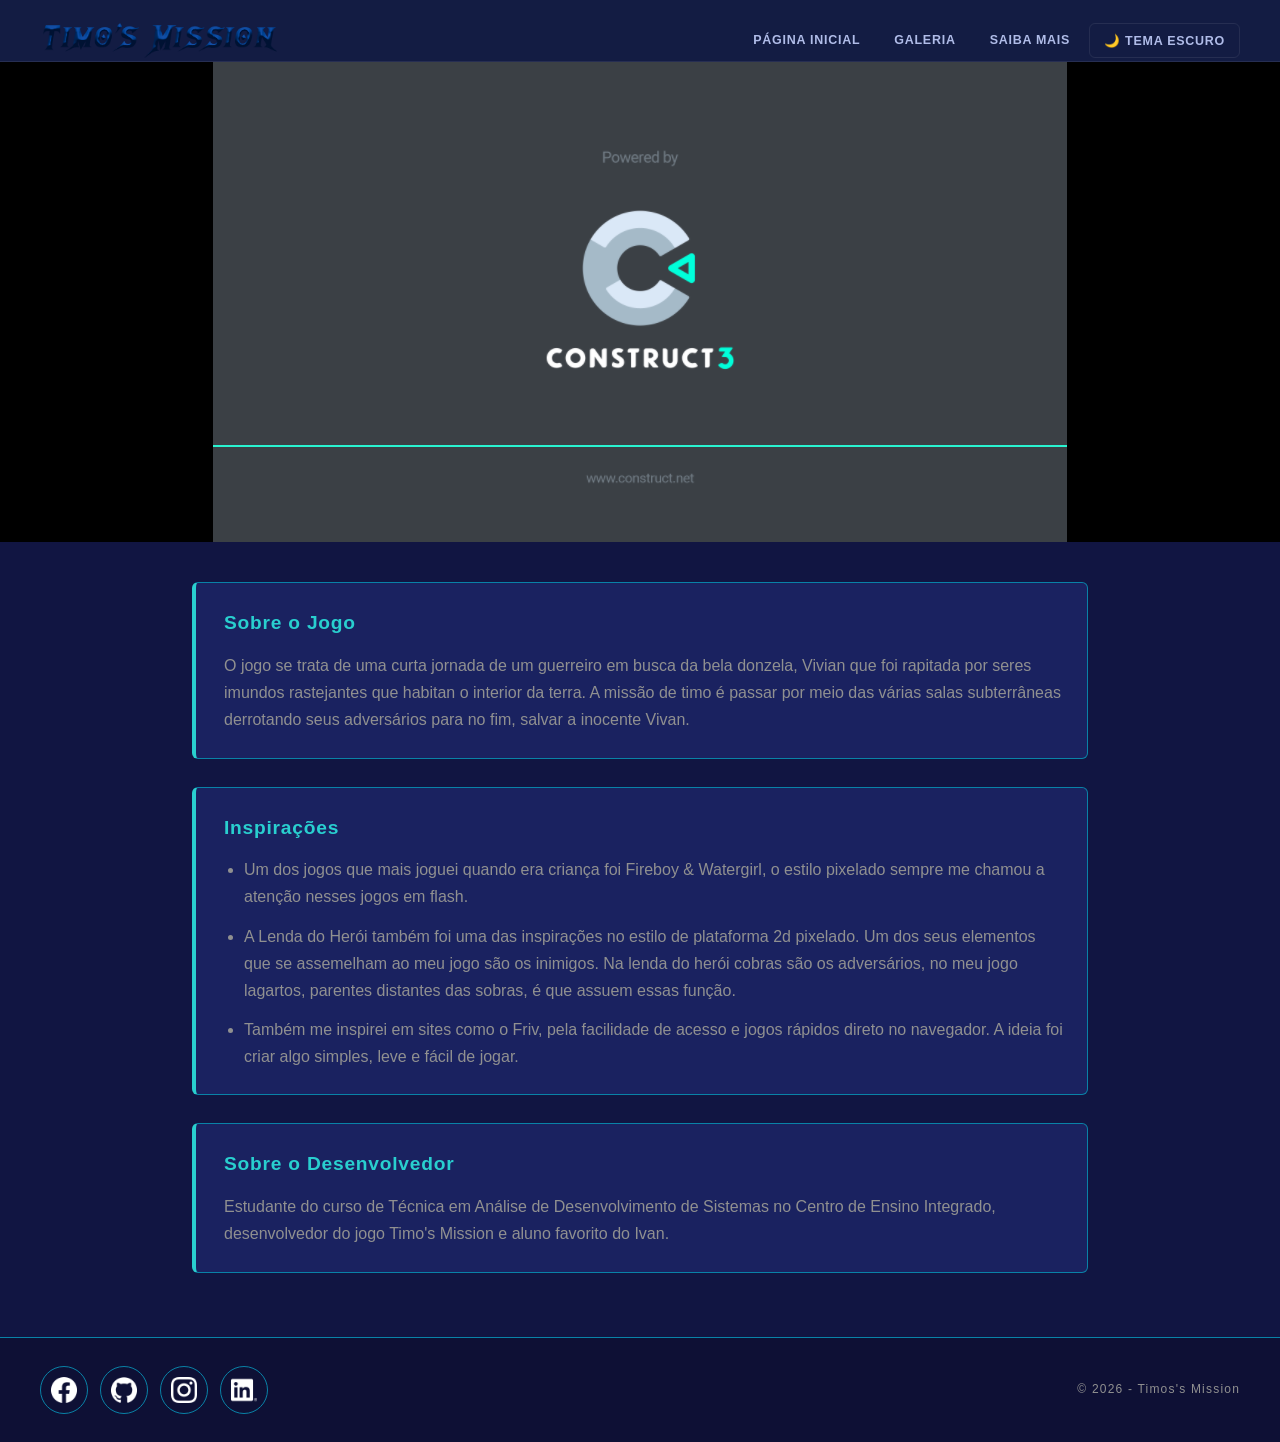
==== index.html @ db78c4dc "minor changes" ====
<!DOCTYPE html>
<html lang="pt-br">

<head>
    <meta charset="UTF-8">
    <meta name="viewport" content="width=device-width, initial-scale=1.0">
    <title>Timo's Mission</title>
    <link rel="stylesheet" href="Css/style.css">
</head>

<body>

    <header class="header">
        <div class="header__logo">
            <img class="header__logo-img" src="imgs/Title.png" alt="Timo's Mission - Logo">
        </div>

        <nav class="header__nav">
            <ul class="nav__list">
                <li class="nav__item"><a class="nav__link" href="index.html">Página Inicial</a></li>
                <li class="nav__item"><a class="nav__link" href="galeria.html">Galeria</a></li>
                <li class="nav__item"><a class="nav__link" href="sobre.html">Saiba Mais</a></li>
                <li class="nav__item">
                    <button class="nav__link nav__link--tema" id="btn-tema" onclick="alternarTema()">🌙 Tema Escuro</button>
                </li>
            </ul>
        </nav>
    </header>

    <main class="main">


        <div class="main__game" id="conteudo-restrito">
            <iframe class="main__game-frame" src="../Jogo/index.html" width="100%" height="480" title="Timo's Mission"></iframe>
        </div>

        <div class="main__aviso" id="aviso-idade" style="display:none;">
            <p>⚠️ Acesso restrito. Você precisa ter 12 anos ou mais para jogar.</p>
        </div>

        <div class="main__content">

            <article class="card">
                <h3 class="card__title">Sobre o Jogo</h3>
                <p class="card__text">O jogo se trata de uma curta jornada de um guerreiro em busca da bela donzela, Vivian que foi rapitada por seres imundos rastejantes que habitan o interior da terra. A missão de timo é passar por meio das várias salas subterrâneas derrotando seus adversários para no fim, salvar a inocente Vivan.</p>
            </article>

            <article class="card">
                <h3 class="card__title">Inspirações</h3>
                <ul class="card__list">
                    <li class="card__list-item">
                        <p class="card__text">Um dos jogos que mais joguei quando era criança foi Fireboy & Watergirl, o estilo pixelado sempre me chamou a atenção nesses jogos em flash.</p>
                    </li>
                    <li class="card__list-item">
                        <p class="card__text">A Lenda do Herói também foi uma das inspirações no estilo de plataforma 2d pixelado. Um dos seus elementos que se assemelham ao meu jogo são os inimigos. Na lenda do herói cobras são os adversários, no meu jogo lagartos, parentes distantes das sobras, é que assuem essas função.</p>
                    </li>
                    <li class="card__list-item">
                        <p class="card__text">Também me inspirei em sites como o Friv, pela facilidade de acesso e jogos rápidos direto no navegador. A ideia foi criar algo simples, leve e fácil de jogar.</p>
                    </li>
                </ul>
            </article>

            <article class="card">
                <h3 class="card__title">Sobre o Desenvolvedor</h3>
                <p class="card__text">
                    Estudante do curso de Técnica em Análise de Desenvolvimento de Sistemas no Centro de Ensino Integrado, desenvolvedor do jogo Timo's Mission e aluno favorito do Ivan.
                </p>
            </article>

        </div>

    </main>

    <footer class="footer">
        <ul class="footer__socials">
            <li class="footer__social-item">
                <a class="footer__social-link" href="">
                    <img class="footer__social-img" src="imgs/icons/facebook.png" alt="Facebook">
                </a>
            </li>
            <li class="footer__social-item">
                <a class="footer__social-link" href="">
                    <img class="footer__social-img" src="imgs/icons/github.png" alt="GitHub">
                </a>
            </li>
            <li class="footer__social-item">
                <a class="footer__social-link" href="">
                    <img class="footer__social-img" src="imgs/icons/instagram.png" alt="Instagram">
                </a>
            </li>
            <li class="footer__social-item">
                <a class="footer__social-link" href="">
                    <img class="footer__social-img" src="imgs/icons/linkedin.png" alt="LinkedIn">
                </a>
            </li>
        </ul>
        <p class="footer__copy">© 2026 - Timos's Mission</p>
    </footer>

    <script>
    let temaEscuro = true;
    function alternarTema() {
        const btn = document.getElementById("btn-tema");
        temaEscuro = !temaEscuro;
        document.body.classList.toggle("tema-claro", !temaEscuro);
        btn.textContent = temaEscuro ? "🌙 Tema Escuro" : "☀️ Tema Claro";
    }
    </script>


</body>

</html>
---- Css/style.css ----
*, *::before, *::after {
    box-sizing: border-box;
    margin: 0;
    padding: 0;
    scroll-behavior: smooth;
}

html, body {
    height: 100%;
}

body {
    background-color: #111542;
    color: #909090;
    font-family: Arial, Helvetica, sans-serif;
    font-size: 1rem;
    line-height: 1.7;
    display: flex;
    flex-direction: column;
    transition: background-color 0.22s ease, color 0.22s ease;
}

img {
    display: block;
    max-width: 100%;
}

a {
    text-decoration: none;
    color: inherit;
}

ul {
    list-style: none;
}

body.tema-claro {
    background-color: #eef0f8;
    color: #111542;
}

body.tema-claro .header {
    background-color: #d0d5ee;
}

body.tema-claro .footer {
    background-color: #bcc2e0;
}

body.tema-claro .card {
    background-color: #bcc2e0;
    border-color: rgba(17, 21, 66, 0.15);
}

body.tema-claro .card__title {
    color: #0982a7;
}

body.tema-claro .card__text,
body.tema-claro .card__list-item,
body.tema-claro .ficha__valor {
    color: #444870;
}

body.tema-claro .nav__link {
    color: #111542;
}

body.tema-claro .footer__copy {
    color: #444870;
}

body.tema-claro .saudacao__input {
    background-color: #ffffff;
    color: #111542;
    border-color: rgba(17, 21, 66, 0.25);
}

.header {
    background-color: #131C43;
    padding: 16px 20px 0;
    text-align: center;
    border-bottom: 1px solid rgba(255, 255, 255, 0.08);
    transition: background-color 0.22s ease;
}

.header__logo {
    display: flex;
    justify-content: center;
}

.header__logo-img {
    width: 100%;
    max-width: 340px;
    height: auto;
}

.header__nav {
    display: flex;
    justify-content: flex-end;
    margin-top: 12px;
}

.nav__list {
    display: flex;
    flex-wrap: wrap;
    justify-content: center;
    gap: 4px;
    padding-bottom: 4px;
}

.nav__item {
    display: flex;
    align-items: center;
}

.nav__link {
    font-size: 0.8rem;
    font-weight: 600;
    letter-spacing: 0.06em;
    text-transform: uppercase;
    color: #b0bce8;
    padding: 8px 14px;
    border-radius: 6px;
    border: 1px solid transparent;
    background: none;
    cursor: pointer;
    transition: color 0.22s ease, border-color 0.22s ease, background 0.22s ease;
    text-decoration: none;
    font-family: inherit;
}

.nav__link:hover {
    color: #29cfcf;
    border-color: rgba(41, 207, 207, 0.3);
    background: rgba(41, 207, 207, 0.06);
}

/* Botão de tema no nav */
.nav__link--tema {
    color: #b0bce8;
    border-color: rgba(255, 255, 255, 0.08);
}

.nav__link--cta {
    background-color: #29cfcf;
    color: #1a1a1a;
    border-color: #29cfcf;
    font-weight: 700;
}

.nav__link--cta:hover {
    background-color: #0982a7;
    border-color: #0982a7;
    color: #ffffff;
}


.main {
    flex: 1;
}

.main__cta {
    text-align: center;
    padding: 28px 16px;
}

.btn {
    display: inline-block;
    text-decoration: none;
    color: #1a1a1a;
    background-color: #29cfcf;
    padding: 12px 32px;
    border-radius: 6px;
    border: none;
    font-weight: 700;
    font-size: 0.95rem;
    letter-spacing: 0.04em;
    cursor: pointer;
    font-family: inherit;
    transition: background-color 0.22s ease, color 0.22s ease;
}

.btn:hover {
    background-color: #0982a7;
    color: #ffffff;
}

.btn--sm {
    padding: 10px 22px;
    font-size: 0.88rem;
    flex-shrink: 0;
}


.main__saudacao {
    max-width: 960px;
    margin: 0 auto;
    padding: 0 16px 24px;
}

.saudacao__form {
    display: flex;
    gap: 8px;
    flex-wrap: wrap;
}

.saudacao__input {
    flex: 1;
    min-width: 200px;
    padding: 10px 16px;
    border-radius: 6px;
    border: 1px solid #0982a7;
    background-color: #1a2260;
    color: #ffffff;
    font-size: 0.95rem;
    font-family: inherit;
    transition: border-color 0.22s ease, background-color 0.22s ease;
    outline: none;
}

.saudacao__input:focus {
    border-color: #29cfcf;
}

.saudacao__mensagem {
    margin-top: 10px;
    font-size: 0.97rem;
    min-height: 1.5em;
    transition: color 0.22s ease;
}


.main__game {
    width: 100%;
    background: #000000;
    line-height: 0;
    transition: filter 0.4s ease;
}

.main__game-frame {
    display: block;
    width: 100%;
    height: 360px;
    border: none;
}

.main__aviso {
    background-color: rgba(224, 108, 90, 0.15);
    border: 1px solid #e06c5a;
    border-radius: 6px;
    margin: 12px 16px;
    padding: 14px 20px;
    color: #e06c5a;
    font-weight: 600;
    text-align: center;
}


.main__content {
    max-width: 960px;
    margin: 0 auto;
    padding: 32px 16px 48px;
    display: flex;
    flex-direction: column;
    gap: 24px;
}

.card {
    background-color: #1a2260;
    border: 1px solid #0982a7;
    border-left: 4px solid #29cfcf;
    border-radius: 6px;
    padding: 24px 24px 24px 28px;
    transition: background-color 0.22s ease, border-color 0.22s ease;
}

.card__title {
    font-size: 1.1rem;
    font-weight: 700;
    color: #29cfcf;
    letter-spacing: 0.04em;
    margin-bottom: 12px;
}

.card__text {
    color: #909090;
    font-size: 0.97rem;
}

.card__list {
    list-style: disc;
    padding-left: 20px;
    display: flex;
    flex-direction: column;
    gap: 12px;
}

.card__list-item {
    color: #909090;
}


.card__ficha {
    list-style: none;
    padding: 0;
    display: flex;
    flex-direction: column;
    gap: 8px;
}

.ficha__label {
    color: #29cfcf;
    font-weight: 700;
    margin-right: 6px;
}

.ficha__valor {
    color: #909090;
}

.footer {
    background-color: #0e1035;
    border-top: 1px solid #0982a7;
    padding: 24px 16px 20px;
    text-align: center;
    display: flex;
    flex-direction: column;
    align-items: center;
    gap: 14px;
    transition: background-color 0.22s ease;
}

.footer__socials {
    display: flex;
    justify-content: center;
    gap: 12px;
}

.footer__social-item {
    display: flex;
}

.footer__social-link {
    display: flex;
    align-items: center;
    justify-content: center;
    width: 48px;
    height: 48px;
    border-radius: 50%;
    border: 1px solid #0982a7;
    overflow: hidden;
    transition: border-color 0.22s ease, transform 0.22s ease, background 0.22s ease;
}

.footer__social-link:hover {
    border-color: #29cfcf;
    background: rgba(41, 207, 207, 0.08);
    transform: translateY(-3px);
}

.footer__social-img {
    width: 26px;
    height: 26px;
    object-fit: contain;
}

.footer__copy {
    font-size: 0.75rem;
    letter-spacing: 0.1em;
    color: #909090;
}


@media (min-width: 480px) {


    .header {
        padding: 20px 40px 0;
        display: flex;
        align-items: center;
        justify-content: space-between;
        gap: 20px;
    }

    .header__logo {
        justify-content: flex-start;
        flex-shrink: 0;
    }

    .header__logo-img {
        max-width: 240px;
    }

    .header__nav {
        margin-top: 0;
        flex-shrink: 0;
    }

    .nav__list {
        flex-wrap: nowrap;
        justify-content: flex-end;
        padding-bottom: 0;
    }

    .nav__link {
        font-size: 0.78rem;
        padding: 9px 14px;
        white-space: nowrap;
    }

    .main__game-frame {
        height: 480px;
    }

    .main__content {
        padding: 40px 32px 64px;
        gap: 28px;
    }

    .main__saudacao {
        padding: 0 32px 28px;
    }

    .card__title {
        font-size: 1.2rem;
    }

    .card__text {
        font-size: 1rem;
    }

    .footer {
        flex-direction: row;
        justify-content: space-between;
        padding: 28px 40px;
    }

    .footer__copy {
        text-align: right;
    }
}
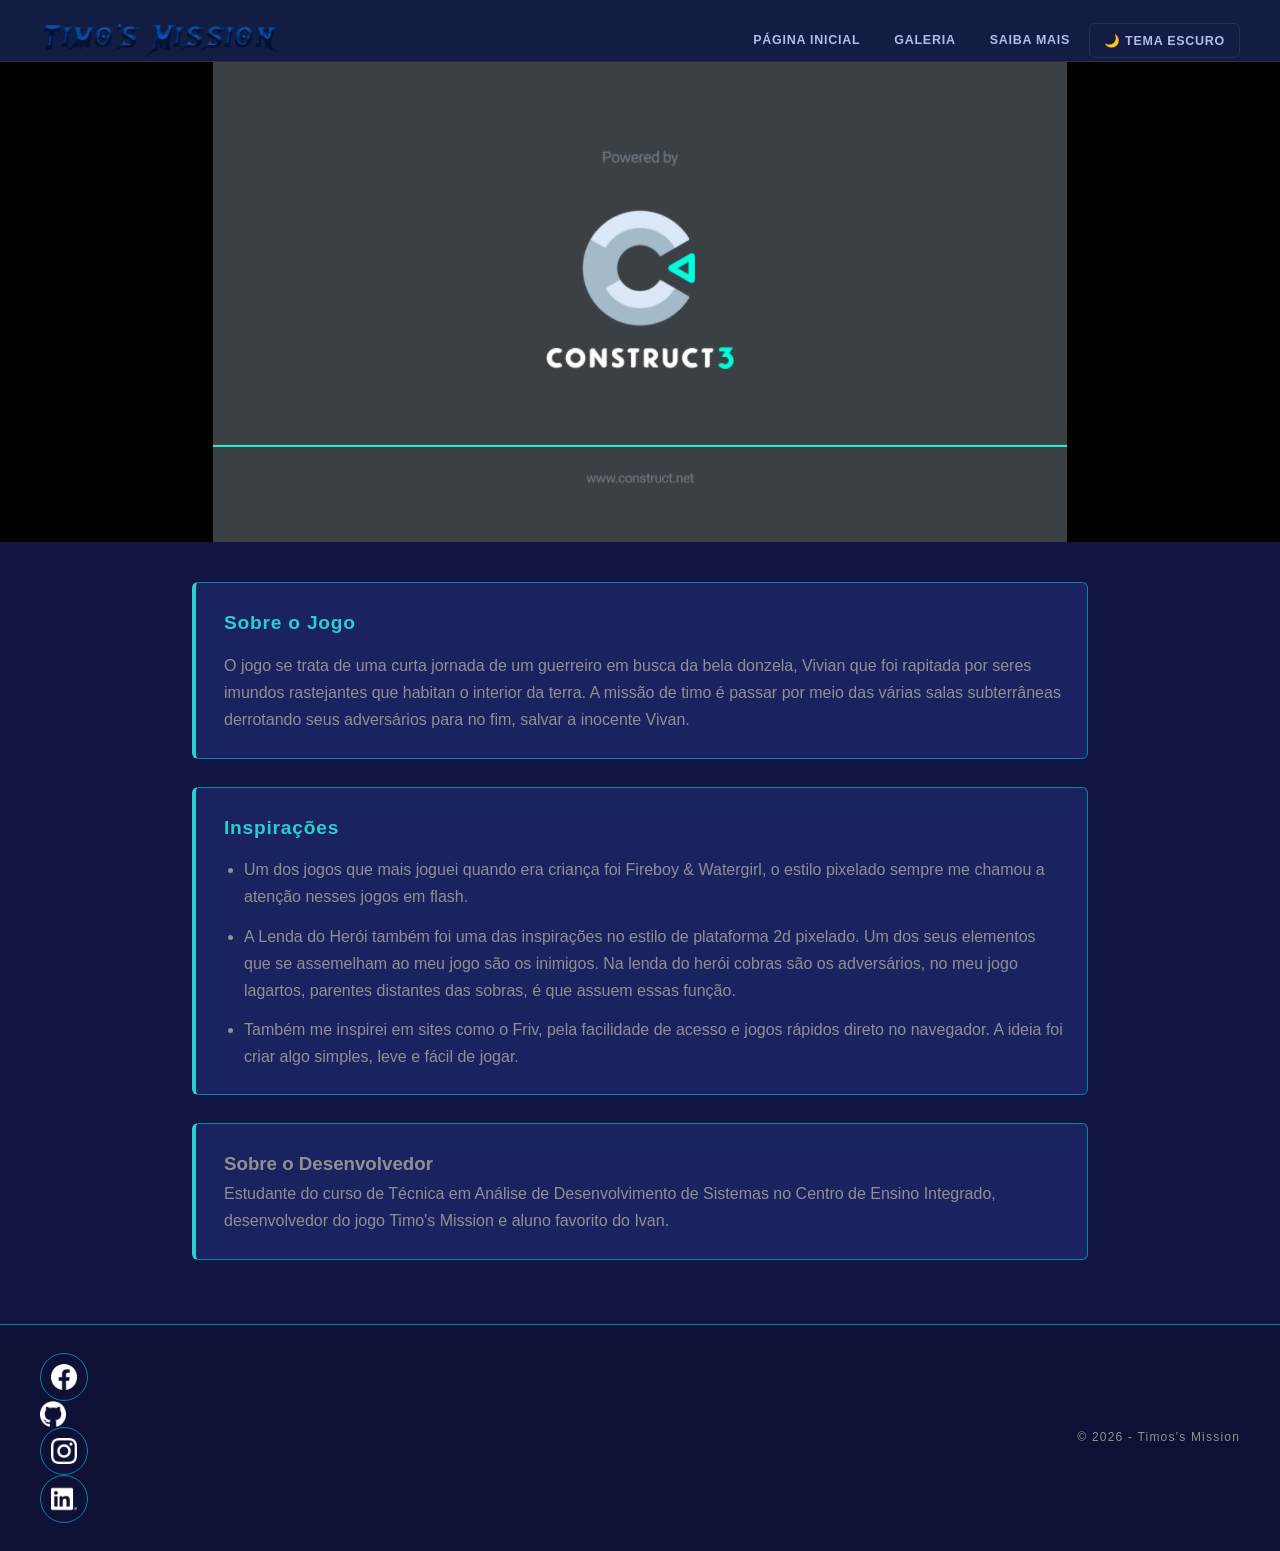
==== commit bc542274: "minor changes" ====
--- a/index.html
+++ b/index.html
@@ -29,13 +29,8 @@
 
     <main class="main">
 
-
         <div class="main__game" id="conteudo-restrito">
-            <iframe class="main__game-frame" src="../Jogo/index.html" width="100%" height="480" title="Timo's Mission"></iframe>
-        </div>
-
-        <div class="main__aviso" id="aviso-idade" style="display:none;">
-            <p>⚠️ Acesso restrito. Você precisa ter 12 anos ou mais para jogar.</p>
+            <iframe class="main__game-frame" src="Jogo/index.html" width="100%" height="480" title="Timo's Mission"></iframe>
         </div>
 
         <div class="main__content">
@@ -61,8 +56,8 @@
             </article>
 
             <article class="card">
-                <h3 class="card__title">Sobre o Desenvolvedor</h3>
-                <p class="card__text">
+                <h3 class="card_title">Sobre o Desenvolvedor</h3>
+                <p class="card_text">
                     Estudante do curso de Técnica em Análise de Desenvolvimento de Sistemas no Centro de Ensino Integrado, desenvolvedor do jogo Timo's Mission e aluno favorito do Ivan.
                 </p>
             </article>
@@ -72,24 +67,24 @@
     </main>
 
     <footer class="footer">
-        <ul class="footer__socials">
-            <li class="footer__social-item">
-                <a class="footer__social-link" href="">
+        <ul class="footer_socials">
+            <li class="footer_social-item">
+                <a class="footer__social-link" href="https://www.facebook.com/geovani.araujo.77985/">
                     <img class="footer__social-img" src="imgs/icons/facebook.png" alt="Facebook">
                 </a>
             </li>
-            <li class="footer__social-item">
-                <a class="footer__social-link" href="">
+            <li class="footer_social-item">
+                <a class="footer_social-link" href="https://github.com/GeovaniAraujo?tab=repositories">
                     <img class="footer__social-img" src="imgs/icons/github.png" alt="GitHub">
                 </a>
             </li>
             <li class="footer__social-item">
-                <a class="footer__social-link" href="">
+                <a class="footer__social-link" href="https://www.instagram.com/geovani_araujo_smaha/">
                     <img class="footer__social-img" src="imgs/icons/instagram.png" alt="Instagram">
                 </a>
             </li>
             <li class="footer__social-item">
-                <a class="footer__social-link" href="">
+                <a class="footer__social-link" href="https://www.linkedin.com/in/geovani-araujo-smaha-78b213327/">
                     <img class="footer__social-img" src="imgs/icons/linkedin.png" alt="LinkedIn">
                 </a>
             </li>
@@ -97,16 +92,7 @@
         <p class="footer__copy">© 2026 - Timos's Mission</p>
     </footer>
 
-    <script>
-    let temaEscuro = true;
-    function alternarTema() {
-        const btn = document.getElementById("btn-tema");
-        temaEscuro = !temaEscuro;
-        document.body.classList.toggle("tema-claro", !temaEscuro);
-        btn.textContent = temaEscuro ? "🌙 Tema Escuro" : "☀️ Tema Claro";
-    }
-    </script>
-
+    <script src="Js/scripts.js"></script>
 
 </body>
 
--- a/Css/style.css
+++ b/Css/style.css
@@ -69,12 +69,6 @@
 
 body.tema-claro .footer__copy {
     color: #444870;
-}
-
-body.tema-claro .saudacao__input {
-    background-color: #ffffff;
-    color: #111542;
-    border-color: rgba(17, 21, 66, 0.25);
 }
 
 .header {
@@ -161,11 +155,6 @@
     flex: 1;
 }
 
-.main__cta {
-    text-align: center;
-    padding: 28px 16px;
-}
-
 .btn {
     display: inline-block;
     text-decoration: none;
